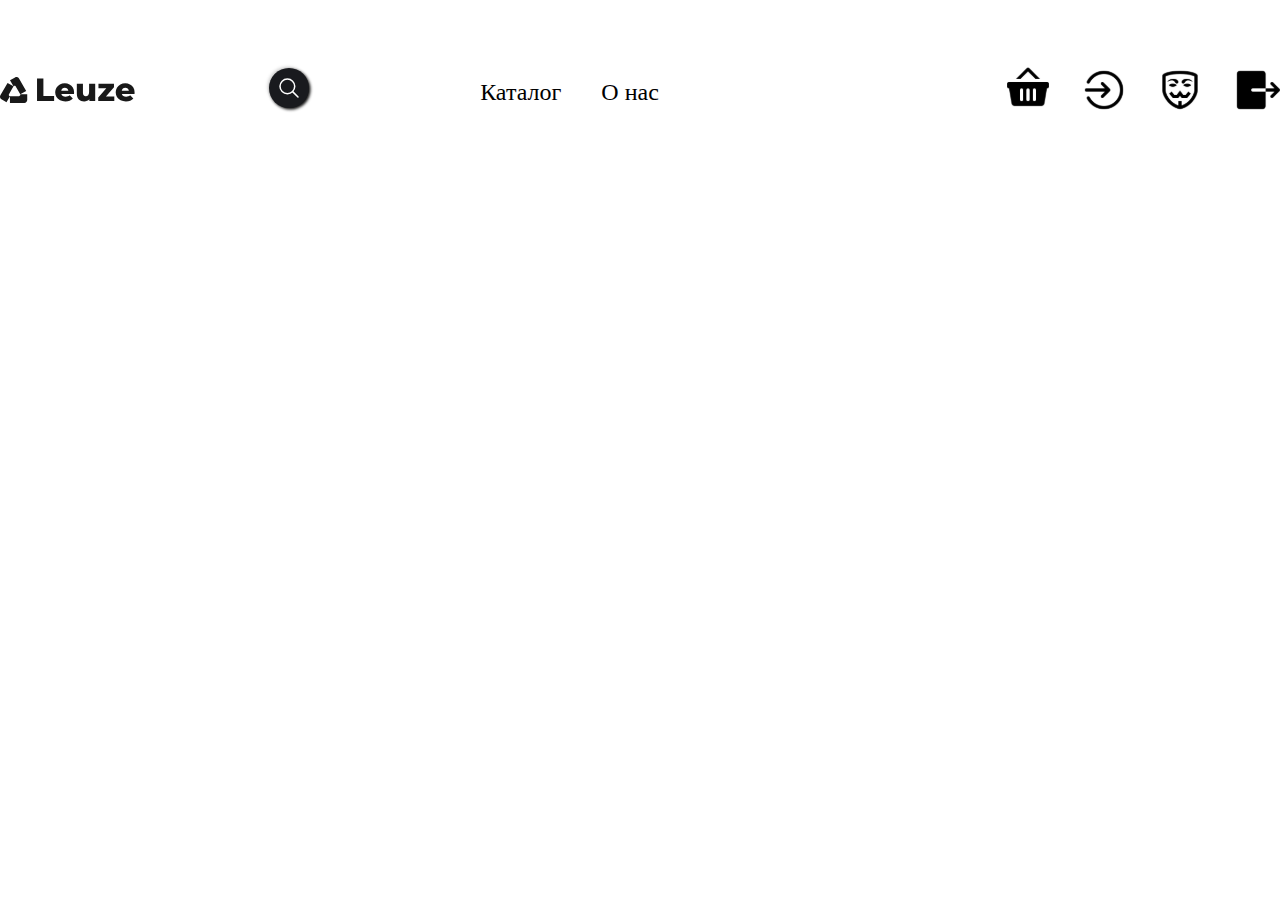
==== index.html @ b3dfe51a "first commit" ====
<!DOCTYPE html>
<html lang="ru">

<head>
	<meta charset="UTF-8">
	<meta http-equiv="X-UA-Compatible" content="IE=edge">
	<meta name="viewport" content="width=device-width, initial-scale=1.0">
	<link rel="stylesheet" href="assets/css/style.css">
	<script src="assets/js/main.js" defer></script>
	<title>Leuze</title>
</head>

<body>
	<!-- header -->
	<header>
		<div class="header">
			<div class="container">
				<div class="header-pocket">
					<!--  -->
					<div class="header-logo">

						<div class="logo-img">
							<img src="assets/img/logo/logo.svg" alt="">
						</div>

					</div>
					<!--  -->
					<div class="header-menu">

						<div class="menu-catalog">
							<a href="#">Каталог</a>
						</div>

						<div class="menu-about">
							<a href="#">О нас</a>
						</div>

					</div>

					<div class="header-icons">
						<div class="header-icon-basket">
							<img src="assets/img/icons/basket.svg" alt="">
						</div>

						<div class="header-icon-sign-in">
							<img src="assets/img/icons/Login.svg" alt="">
						</div>

						<div class="header-icon-profile">
							<img src="assets/img/icons/profile.svg" alt="">
						</div>

						<div class="header-icon-exit">
							<img src="assets/img/icons/Logout.svg" alt="">
						</div>

					</div>



				</div>
			</div>
		</div>
	</header>
	<div class="dv">
		<div class="ser">
			<input type="text" name="text" class="input" required="" placeholder="Type to search...">
			<div class="icon">
				<svg xmlns="http://www.w3.org/2000/svg" class="ionicon" viewBox="0 0 512 512">
					<title>Search</title>
					<path d="M221.09 64a157.09 157.09 0 10157.09 157.09A157.1 157.1 0 00221.09 64z" fill="none"
						stroke="currentColor" stroke-miterlimit="10" stroke-width="32"></path>
					<path fill="none" stroke="currentColor" stroke-linecap="round" stroke-miterlimit="10" stroke-width="32"
						d="M338.29 338.29L448 448"></path>
				</svg>
			</div>
		</div>
		<!-- end header -->
</body>

</html>
---- assets/css/style.css ----
*{
	margin: 0;
	padding: 0;
	box-sizing: border-box;
	text-decoration: none;
}

.container{
	max-width: 1440px;
	margin: 0 auto;
}

.header-pocket{
	display: flex;
	justify-content: space-between;
	margin-top: 66px;
	align-items: center;
}

.header-icons{
	display: flex;
	gap: 28px;
}

.header-menu{
	display: flex;
	gap: 40px;
}

.header-menu a{
	font-size: 24px;
	color: black;
}

.header-menu a:hover{
	color: rgb(184, 92, 30);
	transition: 1s;
}


.ser {
  position: relative;
  --size-button: 40px;
  color: white;
	margin-right: 30px;
}

.input {
  padding-left: var(--size-button);
  height: var(--size-button);
  font-size: 15px;
  border: none;
  color: #fff;
  outline: none;
  width: var(--size-button);
  transition: all ease 0.3s;
  background-color: #191A1E;
  box-shadow: 1.5px 1.5px 3px #0e0e0e, -1.5px -1.5px 3px rgb(95 94 94 / 25%), inset 0px 0px 0px #0e0e0e, inset 0px -0px 0px #5f5e5e;
  border-radius: 50px;
  cursor: pointer;
	
}

.input:focus,
.input:not(:invalid) {
  width: 200px;
  cursor: text;
  box-shadow: 0px 0px 0px #0e0e0e, 0px 0px 0px rgb(95 94 94 / 25%), inset 1.5px 1.5px 3px #0e0e0e, inset -1.5px -1.5px 3px #5f5e5e;
}

.input:focus + .icon,
.input:not(:invalid) + .icon {
  pointer-events: all;
  cursor: pointer;
	
}

.ser .icon {
  position: absolute;
  width: var(--size-button);
  height: var(--size-button);
  top: 0;
  left: 0;
  padding: 8px;
  pointer-events: none;
}

.ser .icon svg {
  width: 100%;
  height: 100%;
}

.dv{
	position: absolute;
	left: 21%;
	top: 7.5%;
	
}
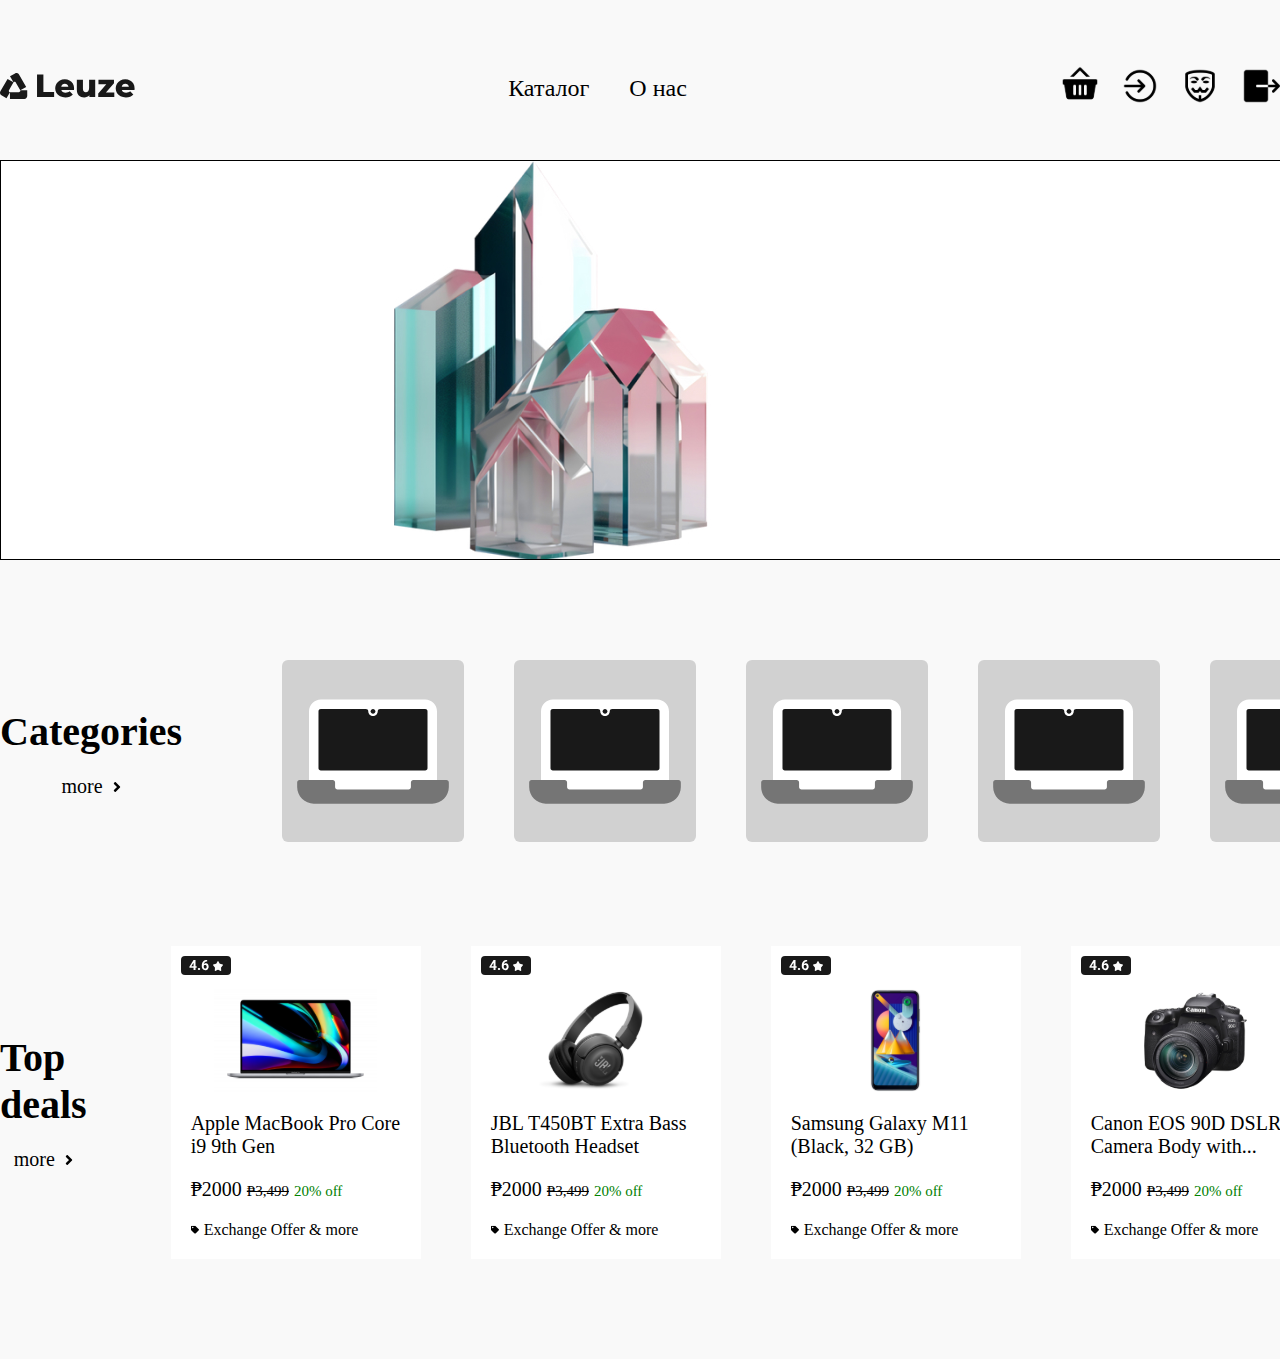
==== commit df52f4f3: "Add files via upload" ====
--- a/index.html
+++ b/index.html
@@ -62,20 +62,176 @@
 			</div>
 		</div>
 	</header>
-	<div class="dv">
-		<div class="ser">
-			<input type="text" name="text" class="input" required="" placeholder="Type to search...">
-			<div class="icon">
-				<svg xmlns="http://www.w3.org/2000/svg" class="ionicon" viewBox="0 0 512 512">
-					<title>Search</title>
-					<path d="M221.09 64a157.09 157.09 0 10157.09 157.09A157.1 157.1 0 00221.09 64z" fill="none"
-						stroke="currentColor" stroke-miterlimit="10" stroke-width="32"></path>
-					<path fill="none" stroke="currentColor" stroke-linecap="round" stroke-miterlimit="10" stroke-width="32"
-						d="M338.29 338.29L448 448"></path>
-				</svg>
+	<!-- end header -->
+	<!-- slider start -->
+	<div class="slider">
+		<div class="slides">
+			<div class="slide one"></div>
+			<div class="slide two"></div>
+			<div class="slide three"></div>
+		</div>
+	</div>
+	<!-- slider end -->
+
+	<!-- categories start -->
+	<div class="categories">
+		<div class="container">
+			<div class="categories-pocket">
+
+				<div class="categories-start">
+					<div class="categories-title">
+						<h1>Categories</h1>
+					</div>
+					<div class="categories-button">
+						<a href="">more <img src="assets/img/images/Group 10.svg" alt=""></a>
+					</div>
+				</div>
+
+				<div class="categories-cards">
+					<div class="categories-card">
+						<a href="#"><img src="assets/img/images/Frame 3.svg" alt=""></a>
+					</div>
+					<div class="categories-card">
+						<a href="#"><img src="assets/img/images/Frame 3.svg" alt=""></a>
+					</div>
+					<div class="categories-card">
+						<a href="#"><img src="assets/img/images/Frame 3.svg" alt=""></a>
+					</div>
+					<div class="categories-card">
+						<a href="#"><img src="assets/img/images/Frame 3.svg" alt=""></a>
+					</div>
+					<div class="categories-card">
+						<a href="#"><img src="assets/img/images/Frame 3.svg" alt=""></a>
+					</div>
+				</div>
+
 			</div>
 		</div>
-		<!-- end header -->
+	</div>
+	<!-- categories end -->
+
+	<!-- top deals start -->
+	<div class="top-deals">
+		<div class="container">
+			<div class="top-deals-pocket">
+				<div class="top-deals-start">
+					<div class="top-deals-title">
+						<h1>Top deals</h1>
+					</div>
+					<div class="top-deals-button">
+						<a href="">more <img src="assets/img/images/Group 10.svg" alt=""></a>
+					</div>
+				</div>
+				<div class="top-deals-cards">
+					<div class="top-deals-card">
+						<a href="#">
+							<div class="tp-card">
+								<div class="tp-card-rate">
+									<img src="assets/img/images/Frame 9.svg" alt="">
+								</div>
+								<div class="tp-card-img">
+									<img src="assets/img/images/Apple-MacBook-Pro-16-inch-2 1.svg" alt="">
+								</div>
+								<div class="tp-card-desc">
+									<div class="tp-card-title">
+										<h1>Apple MacBook Pro
+											Core i9 9th Gen</h1>
+									</div>
+									<div class="tp-card-cost">
+										<h1>₱2000<span class="procherk">₱3,499</span><span class="green">20% off</span></h1>
+									</div>
+									<div class="tp-card-offer">
+										<img src="assets/img/images/fa-solid_tag.svg" alt="">
+										<p>Exchange Offer & more </p>
+									</div>
+								</div>
+							</div>
+						</a>
+					</div>
+					<div class="top-deals-card">
+						<a href="#">
+							<div class="tp-card">
+								<div class="tp-card-rate">
+									<img src="assets/img/images/Frame 9.svg" alt="">
+								</div>
+								<div class="tp-card-img">
+									<img src="assets/img/images/jbl.svg" alt="">
+								</div>
+								<div class="tp-card-desc">
+									<div class="tp-card-title">
+										<h1>JBL T450BT Extra Bass 
+											Bluetooth Headset</h1>
+									</div>
+									<div class="tp-card-cost">
+										<h1>₱2000<span class="procherk">₱3,499</span><span class="green">20% off</span></h1>
+									</div>
+									<div class="tp-card-offer">
+										<img src="assets/img/images/fa-solid_tag.svg" alt="">
+										<p>Exchange Offer & more </p>
+									</div>
+								</div>
+							</div>
+						</a>
+					</div>
+					<div class="top-deals-card">
+						<a href="#">
+							<div class="tp-card">
+								<div class="tp-card-rate">
+									<img src="assets/img/images/Frame 9.svg" alt="">
+								</div>
+								<div class="tp-card-img">
+									<img src="assets/img/images/samsung.svg" alt="">
+								</div>
+								<div class="tp-card-desc">
+									<div class="tp-card-title">
+										<h1>Samsung Galaxy M11 
+											(Black, 32 GB)</h1>
+									</div>
+									<div class="tp-card-cost">
+										<h1>₱2000<span class="procherk">₱3,499</span><span class="green">20% off</span></h1>
+									</div>
+									<div class="tp-card-offer">
+										<img src="assets/img/images/fa-solid_tag.svg" alt="">
+										<p>Exchange Offer & more </p>
+									</div>
+								</div>
+							</div>
+						</a>
+					</div>
+
+					<div class="top-deals-card">
+						<a href="#">
+							<div class="tp-card">
+								<div class="tp-card-rate">
+									<img src="assets/img/images/Frame 9.svg" alt="">
+								</div>
+								<div class="tp-card-img">
+									<img src="assets/img/images/canon.svg" alt="">
+								</div>
+								<div class="tp-card-desc">
+									<div class="tp-card-title">
+										<h1>Canon EOS 90D DSLR
+											Camera Body with...</h1>
+									</div>
+									<div class="tp-card-cost">
+										<h1>₱2000<span class="procherk">₱3,499</span><span class="green">20% off</span></h1>
+									</div>
+									<div class="tp-card-offer">
+										<img src="assets/img/images/fa-solid_tag.svg" alt="">
+										<p>Exchange Offer & more </p>
+									</div>
+								</div>
+							</div>
+						</a>
+					</div>
+
+
+				</div>
+
+			</div>
+		</div>
+	</div>
+	<!-- top deals end -->
 </body>
 
 </html>--- a/assets/css/style.css
+++ b/assets/css/style.css
@@ -1,98 +1,220 @@
-*{
+* {
 	margin: 0;
 	padding: 0;
 	box-sizing: border-box;
 	text-decoration: none;
 }
 
-.container{
+body {
+	background-color: #F9F9F9;
+}
+
+.container {
 	max-width: 1440px;
 	margin: 0 auto;
 }
 
-.header-pocket{
+.header-pocket {
 	display: flex;
 	justify-content: space-between;
 	margin-top: 66px;
 	align-items: center;
 }
 
-.header-icons{
-	display: flex;
-	gap: 28px;
-}
-
-.header-menu{
+.header-icons {
+	display: flex;
+	gap: 20px;
+}
+
+.header-icons  img {
+	width: 40px;
+}
+
+.header-menu {
 	display: flex;
 	gap: 40px;
 }
 
-.header-menu a{
+.header-menu a {
 	font-size: 24px;
 	color: black;
 }
 
-.header-menu a:hover{
+.header-menu a:hover {
 	color: rgb(184, 92, 30);
 	transition: 1s;
 }
 
 
-.ser {
-  position: relative;
-  --size-button: 40px;
-  color: white;
-	margin-right: 30px;
-}
-
-.input {
-  padding-left: var(--size-button);
-  height: var(--size-button);
-  font-size: 15px;
-  border: none;
-  color: #fff;
-  outline: none;
-  width: var(--size-button);
-  transition: all ease 0.3s;
-  background-color: #191A1E;
-  box-shadow: 1.5px 1.5px 3px #0e0e0e, -1.5px -1.5px 3px rgb(95 94 94 / 25%), inset 0px 0px 0px #0e0e0e, inset 0px -0px 0px #5f5e5e;
-  border-radius: 50px;
-  cursor: pointer;
-	
-}
-
-.input:focus,
-.input:not(:invalid) {
-  width: 200px;
-  cursor: text;
-  box-shadow: 0px 0px 0px #0e0e0e, 0px 0px 0px rgb(95 94 94 / 25%), inset 1.5px 1.5px 3px #0e0e0e, inset -1.5px -1.5px 3px #5f5e5e;
-}
-
-.input:focus + .icon,
-.input:not(:invalid) + .icon {
-  pointer-events: all;
-  cursor: pointer;
-	
-}
-
-.ser .icon {
-  position: absolute;
-  width: var(--size-button);
-  height: var(--size-button);
-  top: 0;
-  left: 0;
-  padding: 8px;
-  pointer-events: none;
-}
-
-.ser .icon svg {
-  width: 100%;
-  height: 100%;
-}
-
-.dv{
+.slider {
+	width: 1440px;
+	height: 400px;
+	overflow: hidden;
+	position: relative;
+	margin: 0 auto;
+	margin-top: 50px;
+	border: #000000 solid 1px;
+
+}
+
+.slide {
+	width: 1440px;
+	height: 400px;
+	font-size: 30px;
+	text-align: center;
+}
+
+.slides {
 	position: absolute;
-	left: 21%;
-	top: 7.5%;
-	
+	display: flex;
+	left: 0;
+	top: 0;
+	transition: all .3s ease-in-out;
+}
+
+.one {
+	background-image: url(/assets/img/images/image1.jpg);
+}
+
+.two {
+	background-image: url(/assets/img/images/image2.jpg);
+}
+
+.three {
+	background-image: url(/assets/img/images/image3.jpg);
+}
+
+.categories {
+	margin-top: 100px;
+}
+
+.categories-pocket {
+	display: flex;
+	gap: 100px;
+}
+
+.categories-button a {
+	font-size: 20px;
+	color: #000000;
+	display: flex;
+	align-items: center;
+	gap: 10px;
+}
+
+.categories-title h1 {
+	font-size: 40px;
+}
+
+.categories-start {
+	display: flex;
+	align-items: center;
+	flex-direction: column;
+	justify-content: center;
+	gap: 20px;
+}
+
+.categories-cards {
+	display: flex;
+	gap: 50px;
+	align-items: center;
+	justify-content: center;
+}
+
+.top-deals {
+	margin-top: 100px;
+	margin-bottom: 100px;
+}
+
+.top-deals-start {
+	display: flex;
+	align-items: center;
+	flex-direction: column;
+	justify-content: center;
+	gap: 20px;
+
+}
+
+.top-deals-cards {
+	display: flex;
+	gap: 50px;
+	align-items: center;
+	justify-content: center;
+}
+
+.top-deals-card a {
+	text-decoration: none;
+	color: #000000;
+}
+
+.tp-card {
+	background-color: #fff;
+	width: 250px;
+}
+
+.tp-card-title h1 {
+	font-size: 20px;
+	font-weight: 500;
+}
+
+.tp-card-cost h1 {
+	font-size: 20px;
+	font-weight: 500;
+}
+
+.tp-card-offer {
+	display: flex;
+	gap: 5px;
+}
+
+.tp-card-desc {
+	display: flex;
+	flex-direction: column;
+	gap: 20px;
+	padding: 0 20px 20px 20px
+}
+
+.tp-card-img img{
+	max-width: 163px;
+	max-height: 103px;
+}
+
+.green {
+	color: green;
+	font-size: 15px;
+	font-weight: 400;
+	margin-left: 5px;
+}
+
+.procherk {
+	font-size: 15px;
+	font-weight: 400;
+	margin-left: 5px;
+	text-decoration: line-through;
+}
+
+.tp-card-img {
+	display: flex;
+	justify-content: center;
+	margin-bottom: 20px;
+}
+
+.tp-card-rate img {
+	margin: 10px 0 10px 10px;
+}
+
+.top-deals-pocket {
+	display: flex;
+	gap: 84px;
+}
+
+.top-deals-title h1 {
+	font-size: 40px;
+}
+
+.top-deals-button a {
+	font-size: 20px;
+	color: #000000;
+	display: flex;
+	align-items: center;
+	gap: 10px;
 }